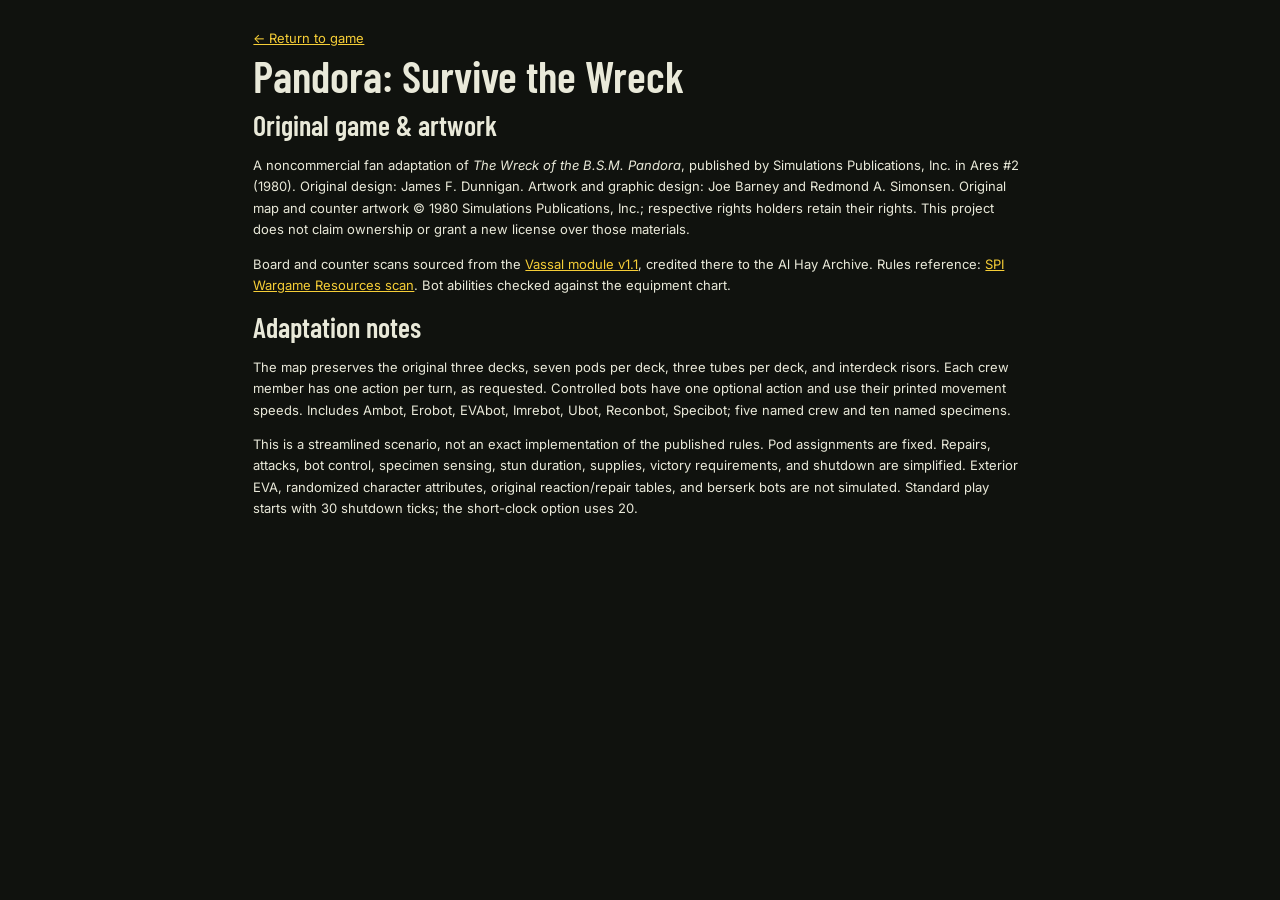
==== credits.html @ 5948ba74 "Publish Pandora: Survive the Wreck with original ship map, counters, crew turns, and bots" ====
<!doctype html><html lang="en"><head><meta charset="utf-8"><meta name="viewport" content="width=device-width,initial-scale=1"><title>Sources · Pandora: Survive the Wreck</title><link rel="stylesheet" href="style.css"></head><body><main style="max-width:850px"><a href="./">← Return to game</a><h1>Pandora: Survive the Wreck</h1><h2>Original game & artwork</h2><p>A noncommercial fan adaptation of <i>The Wreck of the B.S.M. Pandora</i>, published by Simulations Publications, Inc. in Ares #2 (1980). Original design: James F. Dunnigan. Artwork and graphic design: Joe Barney and Redmond A. Simonsen. Original map and counter artwork © 1980 Simulations Publications, Inc.; respective rights holders retain their rights. This project does not claim ownership or grant a new license over those materials.</p><p>Board and counter scans sourced from the <a href="https://vassalengine.org/wiki_old/wiki/Module:The_Wreck_of_the_B.S.M._Pandora">Vassal module v1.1</a>, credited there to the Al Hay Archive. Rules reference: <a href="https://www.spigames.net/PDFv2/WreckoftheBSMPandora.pdf">SPI Wargame Resources scan</a>. Bot abilities checked against the equipment chart.</p><h2>Adaptation notes</h2><p>The map preserves the original three decks, seven pods per deck, three tubes per deck, and interdeck risors. Each crew member has one action per turn, as requested. Controlled bots have one optional action and use their printed movement speeds. Includes Ambot, Erobot, EVAbot, Imrebot, Ubot, Reconbot, Specibot; five named crew and ten named specimens.</p><p>This is a streamlined scenario, not an exact implementation of the published rules. Pod assignments are fixed. Repairs, attacks, bot control, specimen sensing, stun duration, supplies, victory requirements, and shutdown are simplified. Exterior EVA, randomized character attributes, original reaction/repair tables, and berserk bots are not simulated. Standard play starts with 30 shutdown ticks; the short-clock option uses 20.</p></main></body></html>
---- style.css ----
@import url('https://fonts.googleapis.com/css2?family=Barlow+Condensed:wght@500;600;700;800&family=IBM+Plex+Mono:wght@400;500&family=Inter:wght@400;500;600&display=swap');
:root{color-scheme:dark;--bg:#10120e;--panel:#191c15;--line:#383c2b;--text:#e9e9d9;--muted:#a6ac95;--gold:#f6ce37;--green:#93b735}*{box-sizing:border-box}body{margin:0;background:var(--bg);color:var(--text);font:13px Inter,Arial,sans-serif}button,select{font:12px 'IBM Plex Mono',monospace;color:var(--text);border:1px solid #535742;background:#25291e;padding:10px 12px;border-radius:3px}button{cursor:pointer;touch-action:manipulation}button:hover:enabled{background:#3a4029;border-color:var(--gold)}button:focus-visible,a:focus-visible{outline:3px solid #fff;outline-offset:3px}button:disabled{opacity:.4;cursor:default}a{color:var(--gold)}header{display:flex;align-items:center;gap:32px;padding:22px 3%;border-bottom:1px solid var(--line);background:#15180f}.wordmark{font:800 44px/.85 'Barlow Condensed',Impact,sans-serif;letter-spacing:1px;text-decoration:none}.wordmark span{font:11px 'IBM Plex Mono',monospace;display:block;letter-spacing:2.7px;margin-top:9px;color:var(--text)}.edition{color:var(--muted);font:10px/1.8 monospace;letter-spacing:1px}.edition b{color:var(--green);font-weight:400}header>button{margin-left:auto}main{max-width:1780px;padding:30px 3% 16px;margin:auto}.heading{display:flex;align-items:center;justify-content:space-between;margin-bottom:24px}.kicker{font:10px/1.5 'IBM Plex Mono',monospace;letter-spacing:1px;color:var(--gold)}h1{font:600 44px/1 'Barlow Condensed',Impact,sans-serif;margin:8px 0 10px}p{line-height:1.65}.heading p{color:var(--muted);margin:0}#round{text-align:right;font:11px monospace;color:var(--gold)}#round strong{font-size:46px;display:block}#round small{font-size:9px;color:var(--muted)}#systems{display:grid;grid-template-columns:repeat(5,1fr) 1.3fr;gap:9px;margin-bottom:26px}.system{padding:13px;background:var(--panel);border:1px solid var(--line)}.system>span{font:10px monospace;color:#cccdbb}.segments{display:flex;gap:3px;margin:12px 0 8px}.segments i{background:#393d2d;height:7px;flex:1}.segments .lit{background:#db8d38}.online .lit{background:var(--green)}.system>small{color:var(--muted);font:9px monospace}.reserve strong{display:block;font:23px monospace;margin:5px 0}.reserve strong small{font-size:10px;color:var(--muted)}.reserve em{float:right;font-style:normal;color:var(--gold)}.layout{display:grid;grid-template-columns:215px minmax(430px,1fr) 242px;gap:22px;align-items:start}.label{font:10px 'IBM Plex Mono',monospace;letter-spacing:.8px;color:var(--muted);display:flex;justify-content:space-between;gap:5px;margin-bottom:10px}.label span{font-size:9px}.hint{font-size:11px;color:var(--muted);line-height:1.7;margin:0 0 13px}.crew-card{position:relative;display:flex;align-items:center;gap:10px;width:100%;padding:12px 9px;text-align:left;margin-bottom:7px;background:#1b1e16;border-color:var(--line)}.crew-card img{width:42px;height:42px}.crew-card div{flex:1;min-width:0}.crew-card b{font:600 13px Inter,sans-serif;display:block}.crew-card small{display:block;font-size:9px;color:var(--muted);margin-top:4px}.crew-card span{font-size:9px;color:#d4cf9d;display:block;margin-top:6px}.crew-card em{position:absolute;right:7px;top:7px;font:8px monospace;color:var(--gold);font-style:normal}.crew-card.active,.bot-card.active{border-color:var(--gold);background:#32321c;box-shadow:inset 3px 0 var(--gold)}.spent:not(.active){opacity:.58}.bot-title{margin-top:25px}.bot-card{display:flex;align-items:center;gap:10px;width:100%;padding:8px;text-align:left;margin-bottom:5px;background:var(--panel);border-color:var(--line)}.bot-card:disabled{opacity:.65}.bot-card img{width:34px;height:34px}.bot-card b{font:11px monospace;display:block}.bot-card small{font:9px monospace;color:var(--muted);display:block;margin-top:5px}.quiet{background:transparent;width:100%;margin-top:15px;color:var(--muted)}.center{border:1px solid var(--line);background:#12150f;min-width:0}.map-heading{display:flex;align-items:center;justify-content:space-between;padding:17px;gap:10px;border-bottom:1px solid var(--line)}.map-heading .label{margin:0 0 6px}.map-heading small{font-size:10px;color:var(--muted)}#tabs{display:flex;gap:3px;flex-shrink:0}#tabs button{padding:8px 10px;font-size:10px}.selected{color:var(--gold);border-color:var(--gold)}#viewport{position:relative;overflow:hidden;aspect-ratio:1093/1122;background:#030403}#viewport.single{aspect-ratio:1093/377}#board{position:absolute;top:0;left:0;width:100%;aspect-ratio:1093/1122}.map-art{display:block;width:100%;height:100%;object-fit:fill}#spaces{position:absolute;inset:0}.space{position:absolute;transform:translate(-50%,-50%);height:7.8%;width:20.5%;border:1px solid transparent;background:transparent;padding:0;border-radius:30px;display:flex;flex-direction:column;align-items:center;justify-content:flex-end;color:var(--text)}.space:hover:enabled{background:#ffff9922;border-color:#ddd390}.space.pod{padding-bottom:.7%}.space.tube{height:7.5%;width:20.5%;border-radius:7px}.space.risor{height:10%;width:10.5%;border-radius:50%}.space.pod[data-space$="7"]{height:20%;width:8%;justify-content:center}.space.reachable{border:2px dashed #a6d74b99;background:#bdf23a0b}.space.inspected{border:2px solid #ffffffc9;background:#ffffff10;box-shadow:0 0 12px #fff3}.space.occupied:not(.inspected){border-color:var(--gold)}.pod-type{color:#f8d747;font:8px monospace;background:#111b;border-radius:3px;padding:2px 4px;max-width:95%;white-space:nowrap;text-overflow:ellipsis;overflow:hidden}.space[data-space$="7"] .pod-type{white-space:normal;font-size:7px}.token-tray{display:flex;align-items:center;justify-content:center;gap:3px;max-width:100%;flex-wrap:wrap;min-height:28px}.counter{width:clamp(18px,2.2vw,32px);height:clamp(18px,2.2vw,32px);border:1px solid #000;box-shadow:1px 2px 3px #0009;object-fit:contain;vertical-align:middle}.counter.dormant{filter:grayscale(.65);opacity:.7}.counter.done{opacity:.55}.spec-counter{position:relative;display:inline-flex}.stunned img{filter:saturate(.3)}.spec-counter>span{position:absolute;right:-2px;bottom:-4px;background:#10254a;color:#fff;font:12px monospace}.breach{position:absolute;top:-2px;right:0;color:#ff6d38;background:#090a07;padding:1px 3px;font-size:15px}.legend{display:flex;justify-content:center;gap:18px;padding:12px 6px;font:9px monospace;color:var(--muted);border-top:1px solid var(--line)}#location{padding:20px;display:flex;gap:15px;align-items:center;border-top:1px solid var(--line)}#location>img{width:55px;height:55px}h2{font:600 28px 'Barlow Condensed',sans-serif;margin:3px 0}#location p{font-size:11px;color:var(--muted);margin:0}#actions,.dialog-actions{display:flex;gap:6px;flex-wrap:wrap;padding:0 20px 18px}#actions button{font-size:10px}.primary{color:#161b0a;background:var(--gold);border-color:var(--gold);font-weight:600}.primary:hover:enabled{color:#000;background:#ffe67a}.move-button{border-color:#a9bc5d;color:#d5e79c}.bot-controls{width:100%;border-top:1px solid var(--line);padding-top:13px;display:flex;gap:6px;flex-wrap:wrap}.bot-controls>span{width:100%;color:var(--muted);font:9px monospace;margin-bottom:3px}.turn-bar{display:flex;gap:14px;align-items:center;justify-content:space-between;padding:15px 20px;background:#202417;border-top:1px solid #41472d}#turn-hint{font-size:10px;color:var(--muted);line-height:1.6}#turn-hint b{color:var(--text);display:block}.turn-bar button{flex-shrink:0}.card{border:1px solid var(--line);background:var(--panel);padding:14px;margin-bottom:22px}.objective{display:flex;gap:12px;margin:12px 0}.objective:first-child{margin-top:0}.objective:last-child{margin-bottom:0}.objective>span{font:12px monospace;color:var(--gold);padding-top:2px}.objective p{margin:0;font-size:11px}.objective small{display:block;color:var(--muted);font-size:9px;margin-top:4px}.complete>span{color:var(--green)}#inventory>div{display:flex;align-items:center;gap:10px;margin-bottom:10px}#inventory>div:last-child{margin-bottom:0}#inventory img{width:31px;height:31px}#inventory b{font:18px monospace;color:var(--gold)}#inventory span{font-size:10px;color:var(--muted)}#log{max-height:580px;overflow:auto;scrollbar-width:thin}#log p{margin:0;padding:12px 0;border-bottom:1px solid var(--line);font:10px/1.7 'IBM Plex Mono',monospace;color:var(--muted)}#log p:first-child{color:var(--text)}#log time{display:block;font-size:8px;color:var(--green);margin-bottom:4px}footer{display:flex;gap:20px;flex-wrap:wrap;padding:25px 0 8px;color:#8a907c;font:9px/1.7 monospace}footer a{color:var(--muted)}dialog{background:#1b2016;color:var(--text);border:1px solid #89924f;border-radius:5px;padding:30px;max-width:660px;max-height:90vh;overflow:auto}dialog::backdrop{background:#050703dd;backdrop-filter:blur(5px)}dialog h2{font-size:40px;margin:9px 0 18px}dialog p,dialog li{font-size:12px;color:#c3c8b1;line-height:1.8}dialog li{padding-bottom:10px}dialog ol{padding-left:20px}dialog>.primary{width:100%}dialog label{display:grid;gap:10px}.dialog-actions{padding:20px 0 0}
@media(min-width:1600px){.counter{width:35px;height:35px}.pod-type{font-size:10px}}@media(max-width:1200px){.layout{grid-template-columns:190px minmax(400px,1fr);gap:16px}.status{grid-column:1/-1;display:grid;grid-template-columns:1fr 1fr 1.4fr;gap:14px}.status>.label{display:none}#log{max-height:260px}#systems{grid-template-columns:repeat(3,1fr)}.counter{width:30px;height:30px}.pod-type{font-size:9px}}@media(max-width:700px){header{padding:18px;gap:12px}.wordmark{font-size:35px}.wordmark span{font-size:8px;letter-spacing:2px}.edition{display:none}main{padding:22px 12px}.heading{gap:15px}h1{font-size:35px}.kicker{font-size:8px}.heading p{font-size:10px}#round strong{font-size:35px}#systems{gap:5px;margin-bottom:18px}.system{padding:9px}.system>span,.system>small{font-size:8px}.reserve strong{font-size:18px}.reserve strong small{font-size:8px}.layout{display:flex;flex-direction:column}.roster{width:100%;display:grid;grid-template-columns:repeat(5,1fr);gap:5px}.roster>.label,.roster>.hint{grid-column:1/-1}.roster>.hint{margin-bottom:0}#crew{display:contents}.crew-card{display:block;padding:8px 4px;text-align:center;min-height:120px;margin:0}.crew-card img{width:38px;height:38px;margin:4px}.crew-card b{font-size:10px;overflow:hidden;text-overflow:ellipsis}.crew-card small{font-size:7px;min-height:18px}.crew-card span{font-size:7px}.crew-card em{position:static;display:block;margin-top:4px}.bot-title{margin-top:12px}#bots{grid-column:1/-1;display:grid;grid-template-columns:repeat(4,1fr);gap:4px}.bot-card{display:block;text-align:center;padding:6px 3px;margin:0}.bot-card img{width:30px;height:30px}.bot-card b{font-size:9px}.bot-card small{font-size:7px}.quiet{grid-column:1/-1;margin:5px 0}.center{width:100%}.map-heading{padding:12px;display:block}#tabs{margin-top:10px}.map-heading small{font-size:9px}.counter{width:20px;height:20px}.token-tray{gap:1px;min-height:19px}.pod-type{font-size:6px;padding:1px 2px}.space[data-space$="7"] .pod-type{display:none}.breach{font-size:10px}.legend{gap:10px;font-size:7px}#location{padding:15px}#location h2{font-size:25px}#location p{font-size:10px}#actions{padding:0 12px 15px}#actions button{padding:10px;font-size:9px}.turn-bar{padding:12px}.turn-bar button{font-size:10px;padding:10px}#turn-hint{font-size:9px}.status{display:grid;grid-template-columns:1fr 1fr;width:100%}.status .card{margin:0}#log{grid-column:1/-1;max-height:240px}.objective{gap:8px}.objective p{font-size:10px}.objective small{font-size:8px}dialog{padding:22px;margin:auto 10px}footer{gap:12px;font-size:8px}}
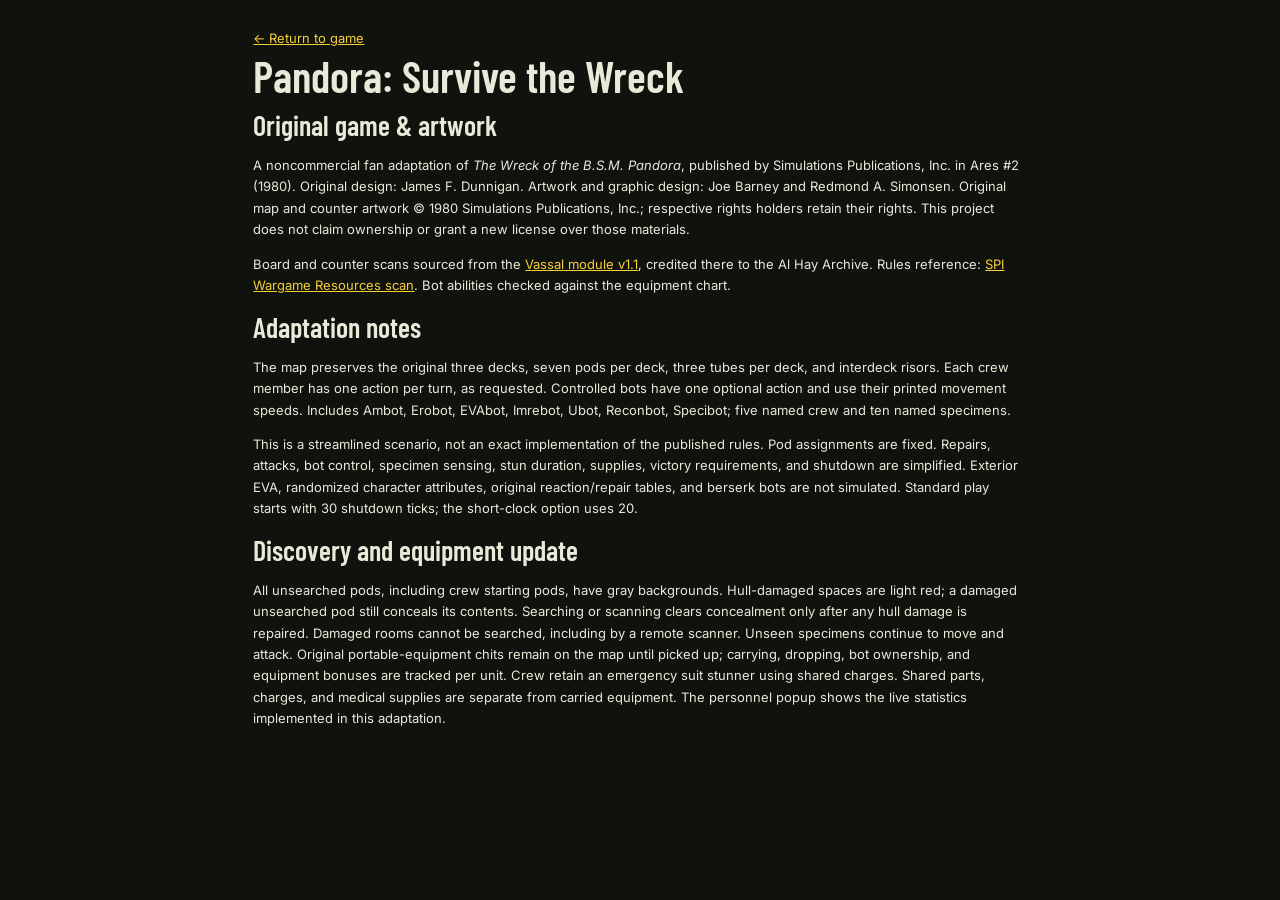
==== commit b57fb93e: "Add personnel records, carried equipment, concealed pods, and repair-before-search rule" ====
--- a/credits.html
+++ b/credits.html
@@ -1 +1 @@
-<!doctype html><html lang="en"><head><meta charset="utf-8"><meta name="viewport" content="width=device-width,initial-scale=1"><title>Sources · Pandora: Survive the Wreck</title><link rel="stylesheet" href="style.css"></head><body><main style="max-width:850px"><a href="./">← Return to game</a><h1>Pandora: Survive the Wreck</h1><h2>Original game & artwork</h2><p>A noncommercial fan adaptation of <i>The Wreck of the B.S.M. Pandora</i>, published by Simulations Publications, Inc. in Ares #2 (1980). Original design: James F. Dunnigan. Artwork and graphic design: Joe Barney and Redmond A. Simonsen. Original map and counter artwork © 1980 Simulations Publications, Inc.; respective rights holders retain their rights. This project does not claim ownership or grant a new license over those materials.</p><p>Board and counter scans sourced from the <a href="https://vassalengine.org/wiki_old/wiki/Module:The_Wreck_of_the_B.S.M._Pandora">Vassal module v1.1</a>, credited there to the Al Hay Archive. Rules reference: <a href="https://www.spigames.net/PDFv2/WreckoftheBSMPandora.pdf">SPI Wargame Resources scan</a>. Bot abilities checked against the equipment chart.</p><h2>Adaptation notes</h2><p>The map preserves the original three decks, seven pods per deck, three tubes per deck, and interdeck risors. Each crew member has one action per turn, as requested. Controlled bots have one optional action and use their printed movement speeds. Includes Ambot, Erobot, EVAbot, Imrebot, Ubot, Reconbot, Specibot; five named crew and ten named specimens.</p><p>This is a streamlined scenario, not an exact implementation of the published rules. Pod assignments are fixed. Repairs, attacks, bot control, specimen sensing, stun duration, supplies, victory requirements, and shutdown are simplified. Exterior EVA, randomized character attributes, original reaction/repair tables, and berserk bots are not simulated. Standard play starts with 30 shutdown ticks; the short-clock option uses 20.</p></main></body></html>
+<!doctype html><html lang="en"><head><meta charset="utf-8"><meta name="viewport" content="width=device-width,initial-scale=1"><title>Sources · Pandora: Survive the Wreck</title><link rel="stylesheet" href="style.css"></head><body><main style="max-width:850px"><a href="./">← Return to game</a><h1>Pandora: Survive the Wreck</h1><h2>Original game & artwork</h2><p>A noncommercial fan adaptation of <i>The Wreck of the B.S.M. Pandora</i>, published by Simulations Publications, Inc. in Ares #2 (1980). Original design: James F. Dunnigan. Artwork and graphic design: Joe Barney and Redmond A. Simonsen. Original map and counter artwork © 1980 Simulations Publications, Inc.; respective rights holders retain their rights. This project does not claim ownership or grant a new license over those materials.</p><p>Board and counter scans sourced from the <a href="https://vassalengine.org/wiki_old/wiki/Module:The_Wreck_of_the_B.S.M._Pandora">Vassal module v1.1</a>, credited there to the Al Hay Archive. Rules reference: <a href="https://www.spigames.net/PDFv2/WreckoftheBSMPandora.pdf">SPI Wargame Resources scan</a>. Bot abilities checked against the equipment chart.</p><h2>Adaptation notes</h2><p>The map preserves the original three decks, seven pods per deck, three tubes per deck, and interdeck risors. Each crew member has one action per turn, as requested. Controlled bots have one optional action and use their printed movement speeds. Includes Ambot, Erobot, EVAbot, Imrebot, Ubot, Reconbot, Specibot; five named crew and ten named specimens.</p><p>This is a streamlined scenario, not an exact implementation of the published rules. Pod assignments are fixed. Repairs, attacks, bot control, specimen sensing, stun duration, supplies, victory requirements, and shutdown are simplified. Exterior EVA, randomized character attributes, original reaction/repair tables, and berserk bots are not simulated. Standard play starts with 30 shutdown ticks; the short-clock option uses 20.</p><h2>Discovery and equipment update</h2><p>All unsearched pods, including crew starting pods, have gray backgrounds. Hull-damaged spaces are light red; a damaged unsearched pod still conceals its contents. Searching or scanning clears concealment only after any hull damage is repaired. Damaged rooms cannot be searched, including by a remote scanner. Unseen specimens continue to move and attack. Original portable-equipment chits remain on the map until picked up; carrying, dropping, bot ownership, and equipment bonuses are tracked per unit. Crew retain an emergency suit stunner using shared charges. Shared parts, charges, and medical supplies are separate from carried equipment. The personnel popup shows the live statistics implemented in this adaptation.</p></main></body></html>
--- a/style.css
+++ b/style.css
@@ -1,3 +1,53 @@
 @import url('https://fonts.googleapis.com/css2?family=Barlow+Condensed:wght@500;600;700;800&family=IBM+Plex+Mono:wght@400;500&family=Inter:wght@400;500;600&display=swap');
 :root{color-scheme:dark;--bg:#10120e;--panel:#191c15;--line:#383c2b;--text:#e9e9d9;--muted:#a6ac95;--gold:#f6ce37;--green:#93b735}*{box-sizing:border-box}body{margin:0;background:var(--bg);color:var(--text);font:13px Inter,Arial,sans-serif}button,select{font:12px 'IBM Plex Mono',monospace;color:var(--text);border:1px solid #535742;background:#25291e;padding:10px 12px;border-radius:3px}button{cursor:pointer;touch-action:manipulation}button:hover:enabled{background:#3a4029;border-color:var(--gold)}button:focus-visible,a:focus-visible{outline:3px solid #fff;outline-offset:3px}button:disabled{opacity:.4;cursor:default}a{color:var(--gold)}header{display:flex;align-items:center;gap:32px;padding:22px 3%;border-bottom:1px solid var(--line);background:#15180f}.wordmark{font:800 44px/.85 'Barlow Condensed',Impact,sans-serif;letter-spacing:1px;text-decoration:none}.wordmark span{font:11px 'IBM Plex Mono',monospace;display:block;letter-spacing:2.7px;margin-top:9px;color:var(--text)}.edition{color:var(--muted);font:10px/1.8 monospace;letter-spacing:1px}.edition b{color:var(--green);font-weight:400}header>button{margin-left:auto}main{max-width:1780px;padding:30px 3% 16px;margin:auto}.heading{display:flex;align-items:center;justify-content:space-between;margin-bottom:24px}.kicker{font:10px/1.5 'IBM Plex Mono',monospace;letter-spacing:1px;color:var(--gold)}h1{font:600 44px/1 'Barlow Condensed',Impact,sans-serif;margin:8px 0 10px}p{line-height:1.65}.heading p{color:var(--muted);margin:0}#round{text-align:right;font:11px monospace;color:var(--gold)}#round strong{font-size:46px;display:block}#round small{font-size:9px;color:var(--muted)}#systems{display:grid;grid-template-columns:repeat(5,1fr) 1.3fr;gap:9px;margin-bottom:26px}.system{padding:13px;background:var(--panel);border:1px solid var(--line)}.system>span{font:10px monospace;color:#cccdbb}.segments{display:flex;gap:3px;margin:12px 0 8px}.segments i{background:#393d2d;height:7px;flex:1}.segments .lit{background:#db8d38}.online .lit{background:var(--green)}.system>small{color:var(--muted);font:9px monospace}.reserve strong{display:block;font:23px monospace;margin:5px 0}.reserve strong small{font-size:10px;color:var(--muted)}.reserve em{float:right;font-style:normal;color:var(--gold)}.layout{display:grid;grid-template-columns:215px minmax(430px,1fr) 242px;gap:22px;align-items:start}.label{font:10px 'IBM Plex Mono',monospace;letter-spacing:.8px;color:var(--muted);display:flex;justify-content:space-between;gap:5px;margin-bottom:10px}.label span{font-size:9px}.hint{font-size:11px;color:var(--muted);line-height:1.7;margin:0 0 13px}.crew-card{position:relative;display:flex;align-items:center;gap:10px;width:100%;padding:12px 9px;text-align:left;margin-bottom:7px;background:#1b1e16;border-color:var(--line)}.crew-card img{width:42px;height:42px}.crew-card div{flex:1;min-width:0}.crew-card b{font:600 13px Inter,sans-serif;display:block}.crew-card small{display:block;font-size:9px;color:var(--muted);margin-top:4px}.crew-card span{font-size:9px;color:#d4cf9d;display:block;margin-top:6px}.crew-card em{position:absolute;right:7px;top:7px;font:8px monospace;color:var(--gold);font-style:normal}.crew-card.active,.bot-card.active{border-color:var(--gold);background:#32321c;box-shadow:inset 3px 0 var(--gold)}.spent:not(.active){opacity:.58}.bot-title{margin-top:25px}.bot-card{display:flex;align-items:center;gap:10px;width:100%;padding:8px;text-align:left;margin-bottom:5px;background:var(--panel);border-color:var(--line)}.bot-card:disabled{opacity:.65}.bot-card img{width:34px;height:34px}.bot-card b{font:11px monospace;display:block}.bot-card small{font:9px monospace;color:var(--muted);display:block;margin-top:5px}.quiet{background:transparent;width:100%;margin-top:15px;color:var(--muted)}.center{border:1px solid var(--line);background:#12150f;min-width:0}.map-heading{display:flex;align-items:center;justify-content:space-between;padding:17px;gap:10px;border-bottom:1px solid var(--line)}.map-heading .label{margin:0 0 6px}.map-heading small{font-size:10px;color:var(--muted)}#tabs{display:flex;gap:3px;flex-shrink:0}#tabs button{padding:8px 10px;font-size:10px}.selected{color:var(--gold);border-color:var(--gold)}#viewport{position:relative;overflow:hidden;aspect-ratio:1093/1122;background:#030403}#viewport.single{aspect-ratio:1093/377}#board{position:absolute;top:0;left:0;width:100%;aspect-ratio:1093/1122}.map-art{display:block;width:100%;height:100%;object-fit:fill}#spaces{position:absolute;inset:0}.space{position:absolute;transform:translate(-50%,-50%);height:7.8%;width:20.5%;border:1px solid transparent;background:transparent;padding:0;border-radius:30px;display:flex;flex-direction:column;align-items:center;justify-content:flex-end;color:var(--text)}.space:hover:enabled{background:#ffff9922;border-color:#ddd390}.space.pod{padding-bottom:.7%}.space.tube{height:7.5%;width:20.5%;border-radius:7px}.space.risor{height:10%;width:10.5%;border-radius:50%}.space.pod[data-space$="7"]{height:20%;width:8%;justify-content:center}.space.reachable{border:2px dashed #a6d74b99;background:#bdf23a0b}.space.inspected{border:2px solid #ffffffc9;background:#ffffff10;box-shadow:0 0 12px #fff3}.space.occupied:not(.inspected){border-color:var(--gold)}.pod-type{color:#f8d747;font:8px monospace;background:#111b;border-radius:3px;padding:2px 4px;max-width:95%;white-space:nowrap;text-overflow:ellipsis;overflow:hidden}.space[data-space$="7"] .pod-type{white-space:normal;font-size:7px}.token-tray{display:flex;align-items:center;justify-content:center;gap:3px;max-width:100%;flex-wrap:wrap;min-height:28px}.counter{width:clamp(18px,2.2vw,32px);height:clamp(18px,2.2vw,32px);border:1px solid #000;box-shadow:1px 2px 3px #0009;object-fit:contain;vertical-align:middle}.counter.dormant{filter:grayscale(.65);opacity:.7}.counter.done{opacity:.55}.spec-counter{position:relative;display:inline-flex}.stunned img{filter:saturate(.3)}.spec-counter>span{position:absolute;right:-2px;bottom:-4px;background:#10254a;color:#fff;font:12px monospace}.breach{position:absolute;top:-2px;right:0;color:#ff6d38;background:#090a07;padding:1px 3px;font-size:15px}.legend{display:flex;justify-content:center;gap:18px;padding:12px 6px;font:9px monospace;color:var(--muted);border-top:1px solid var(--line)}#location{padding:20px;display:flex;gap:15px;align-items:center;border-top:1px solid var(--line)}#location>img{width:55px;height:55px}h2{font:600 28px 'Barlow Condensed',sans-serif;margin:3px 0}#location p{font-size:11px;color:var(--muted);margin:0}#actions,.dialog-actions{display:flex;gap:6px;flex-wrap:wrap;padding:0 20px 18px}#actions button{font-size:10px}.primary{color:#161b0a;background:var(--gold);border-color:var(--gold);font-weight:600}.primary:hover:enabled{color:#000;background:#ffe67a}.move-button{border-color:#a9bc5d;color:#d5e79c}.bot-controls{width:100%;border-top:1px solid var(--line);padding-top:13px;display:flex;gap:6px;flex-wrap:wrap}.bot-controls>span{width:100%;color:var(--muted);font:9px monospace;margin-bottom:3px}.turn-bar{display:flex;gap:14px;align-items:center;justify-content:space-between;padding:15px 20px;background:#202417;border-top:1px solid #41472d}#turn-hint{font-size:10px;color:var(--muted);line-height:1.6}#turn-hint b{color:var(--text);display:block}.turn-bar button{flex-shrink:0}.card{border:1px solid var(--line);background:var(--panel);padding:14px;margin-bottom:22px}.objective{display:flex;gap:12px;margin:12px 0}.objective:first-child{margin-top:0}.objective:last-child{margin-bottom:0}.objective>span{font:12px monospace;color:var(--gold);padding-top:2px}.objective p{margin:0;font-size:11px}.objective small{display:block;color:var(--muted);font-size:9px;margin-top:4px}.complete>span{color:var(--green)}#inventory>div{display:flex;align-items:center;gap:10px;margin-bottom:10px}#inventory>div:last-child{margin-bottom:0}#inventory img{width:31px;height:31px}#inventory b{font:18px monospace;color:var(--gold)}#inventory span{font-size:10px;color:var(--muted)}#log{max-height:580px;overflow:auto;scrollbar-width:thin}#log p{margin:0;padding:12px 0;border-bottom:1px solid var(--line);font:10px/1.7 'IBM Plex Mono',monospace;color:var(--muted)}#log p:first-child{color:var(--text)}#log time{display:block;font-size:8px;color:var(--green);margin-bottom:4px}footer{display:flex;gap:20px;flex-wrap:wrap;padding:25px 0 8px;color:#8a907c;font:9px/1.7 monospace}footer a{color:var(--muted)}dialog{background:#1b2016;color:var(--text);border:1px solid #89924f;border-radius:5px;padding:30px;max-width:660px;max-height:90vh;overflow:auto}dialog::backdrop{background:#050703dd;backdrop-filter:blur(5px)}dialog h2{font-size:40px;margin:9px 0 18px}dialog p,dialog li{font-size:12px;color:#c3c8b1;line-height:1.8}dialog li{padding-bottom:10px}dialog ol{padding-left:20px}dialog>.primary{width:100%}dialog label{display:grid;gap:10px}.dialog-actions{padding:20px 0 0}
 @media(min-width:1600px){.counter{width:35px;height:35px}.pod-type{font-size:10px}}@media(max-width:1200px){.layout{grid-template-columns:190px minmax(400px,1fr);gap:16px}.status{grid-column:1/-1;display:grid;grid-template-columns:1fr 1fr 1.4fr;gap:14px}.status>.label{display:none}#log{max-height:260px}#systems{grid-template-columns:repeat(3,1fr)}.counter{width:30px;height:30px}.pod-type{font-size:9px}}@media(max-width:700px){header{padding:18px;gap:12px}.wordmark{font-size:35px}.wordmark span{font-size:8px;letter-spacing:2px}.edition{display:none}main{padding:22px 12px}.heading{gap:15px}h1{font-size:35px}.kicker{font-size:8px}.heading p{font-size:10px}#round strong{font-size:35px}#systems{gap:5px;margin-bottom:18px}.system{padding:9px}.system>span,.system>small{font-size:8px}.reserve strong{font-size:18px}.reserve strong small{font-size:8px}.layout{display:flex;flex-direction:column}.roster{width:100%;display:grid;grid-template-columns:repeat(5,1fr);gap:5px}.roster>.label,.roster>.hint{grid-column:1/-1}.roster>.hint{margin-bottom:0}#crew{display:contents}.crew-card{display:block;padding:8px 4px;text-align:center;min-height:120px;margin:0}.crew-card img{width:38px;height:38px;margin:4px}.crew-card b{font-size:10px;overflow:hidden;text-overflow:ellipsis}.crew-card small{font-size:7px;min-height:18px}.crew-card span{font-size:7px}.crew-card em{position:static;display:block;margin-top:4px}.bot-title{margin-top:12px}#bots{grid-column:1/-1;display:grid;grid-template-columns:repeat(4,1fr);gap:4px}.bot-card{display:block;text-align:center;padding:6px 3px;margin:0}.bot-card img{width:30px;height:30px}.bot-card b{font-size:9px}.bot-card small{font-size:7px}.quiet{grid-column:1/-1;margin:5px 0}.center{width:100%}.map-heading{padding:12px;display:block}#tabs{margin-top:10px}.map-heading small{font-size:9px}.counter{width:20px;height:20px}.token-tray{gap:1px;min-height:19px}.pod-type{font-size:6px;padding:1px 2px}.space[data-space$="7"] .pod-type{display:none}.breach{font-size:10px}.legend{gap:10px;font-size:7px}#location{padding:15px}#location h2{font-size:25px}#location p{font-size:10px}#actions{padding:0 12px 15px}#actions button{padding:10px;font-size:9px}.turn-bar{padding:12px}.turn-bar button{font-size:10px;padding:10px}#turn-hint{font-size:9px}.status{display:grid;grid-template-columns:1fr 1fr;width:100%}.status .card{margin:0}#log{grid-column:1/-1;max-height:240px}.objective{gap:8px}.objective p{font-size:10px}.objective small{font-size:8px}dialog{padding:22px;margin:auto 10px}footer{gap:12px;font-size:8px}}
+
+/* Discovery, equipment, and personnel records. */
+.space.fog{background:#7b8080f0;border:1px solid #b5baba;color:white;box-shadow:inset 0 0 10px #ffffff15}
+.space.fog:hover:enabled{background:#8c9191f5}
+.space.fog .pod-type{color:#fff;background:#333a3adb;font-weight:600;font-size:8px}
+.space.hull-damage{background:#e5aaa0e8;border-color:#ffc0b5}
+.space.hull-damage:hover:enabled{background:#efb9aef5}
+.space.hull-damage .breach{color:#761c17;background:#f2c4ba}
+.space.hull-damage .pod-type{background:#622e2dde;color:#fff}
+.space.inspected{border:2px solid white;box-shadow:0 0 9px #fff6}
+.space.reachable:not(.inspected){border:2px dashed #d1eb8a}
+.space .person{cursor:help;position:relative;z-index:2}
+.space .person:hover{outline:2px solid white;transform:scale(1.13)}
+.counter.loose-item{width:23px;height:23px;border-color:#ded8b5}
+.token-tray{gap:2px}
+.hidden-bots{border:1px dashed #53574c;padding:12px;color:#c0c6bc}
+.inspect-active{padding:0;border:none;background:transparent;flex-shrink:0}
+.inspect-active img{width:55px;height:55px;display:block}
+.fog-note{color:#d2d7d3!important;margin-top:6px!important}
+.legend{flex-wrap:wrap;gap:10px}
+.floor-items{width:100%;border-top:1px solid var(--line);padding-top:14px;display:grid;gap:8px}
+.floor-items>span{font:9px monospace;color:var(--muted)}
+.floor-item,.equipment-row,.controlled-record{display:flex;align-items:center;gap:12px;text-align:left;padding:10px;background:#242a20;border:1px solid #464c39}
+.floor-item img,.equipment-row img,.controlled-record img{width:40px;height:40px;flex-shrink:0;object-fit:contain}
+.floor-item>div,.equipment-row>div,.controlled-record>div{flex:1}
+.floor-item b,.equipment-row b,.controlled-record b{display:block;font-size:12px;color:#eeeeda}
+.floor-item small,.equipment-row small,.controlled-record small{display:block;font-size:10px;line-height:1.6;color:#b9c3ab;margin-top:4px}
+#unit-dialog{width:min(620px,calc(100vw - 28px))}
+.unit-profile-heading{display:flex;align-items:center;gap:20px;border-bottom:1px solid #535b42;padding-bottom:20px}
+.unit-profile-heading>img{width:76px;height:76px;image-rendering:auto}
+.unit-profile-heading h2{margin:4px 0;font-size:38px}
+.unit-profile-heading p{margin:0;color:#d8dccb}
+.profile-specialty{margin:18px 0}
+.profile-specialty>span{font:10px monospace;text-transform:uppercase;color:var(--gold);letter-spacing:1px}
+.profile-specialty p{margin:4px 0}
+.profile-stats{display:grid;grid-template-columns:repeat(3,1fr);gap:8px;margin:0 0 18px}
+.profile-stats>div{padding:12px 8px;background:#2a3022;border:1px solid #4d553b}
+.profile-stats dt{text-transform:uppercase;font:9px monospace;color:#bcc8a4;letter-spacing:1px;margin-bottom:7px}
+.profile-stats dd{margin:0;font:12px monospace;color:white}
+#unit-dialog h3{font:12px monospace;text-transform:uppercase;color:var(--gold);margin:22px 0 10px}
+#unit-dialog .equipment-row,#unit-dialog .controlled-record{margin-bottom:7px}
+#unit-dialog .equipment-row button{font-size:10px;padding:8px}
+#unit-dialog .empty{font-size:11px;color:#afbca3;margin:5px 0}
+.built-in{font:11px/1.7 monospace;padding:10px;border:1px dashed #69734e}
+.profile-note{font-size:10px!important;border-top:1px solid #414935;padding-top:14px;margin-top:18px}
+.signal-icon{font-size:28px;width:40px;text-align:center;color:#b9c3ab}
+#unit-dialog .dialog-actions{padding:12px 0 0;justify-content:flex-end}
+@media(max-width:700px){.counter.loose-item{width:16px;height:16px}.space.fog .pod-type{font-size:6px}.space.pod[data-space$="7"] .pod-type{display:block;font-size:5px;padding:1px;white-space:normal}.profile-stats{grid-template-columns:repeat(2,1fr)}.unit-profile-heading{gap:12px}.unit-profile-heading>img{width:60px;height:60px}.unit-profile-heading h2{font-size:32px}.floor-item{gap:8px;padding:8px}.floor-item img{width:30px;height:30px}.floor-item b{font-size:10px}.floor-item small{font-size:9px}}
+
+.profile-dismiss{position:absolute;right:9px;top:9px;padding:3px 9px;font:24px/1.2 monospace;background:#303827;color:#eeeeda;border:1px solid #65734e;z-index:2}.unit-profile-heading{padding-right:14px}
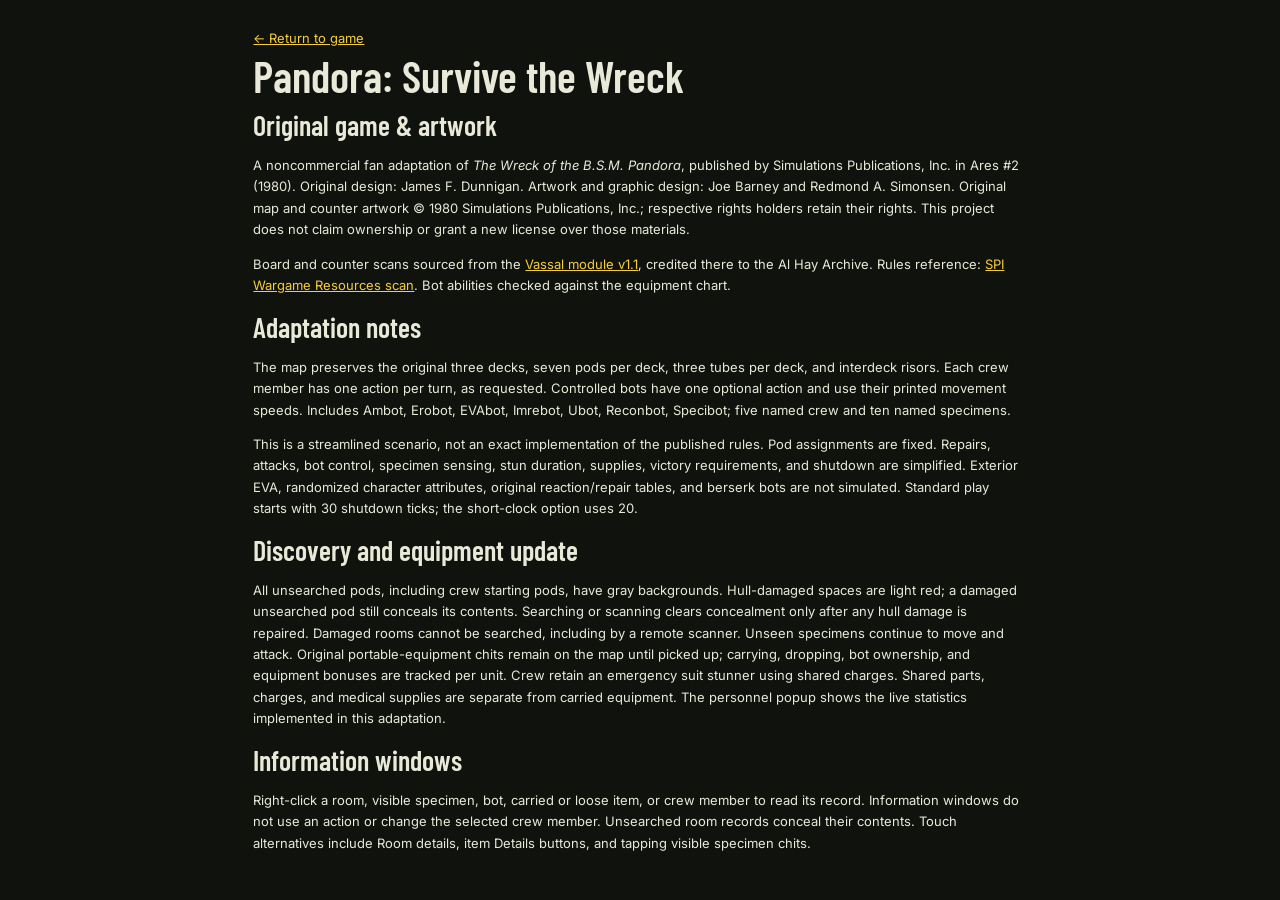
==== commit d6deb909: "Add right-click information for rooms, specimens, bots and equipment with touch alternatives" ====
--- a/credits.html
+++ b/credits.html
@@ -1 +1 @@
-<!doctype html><html lang="en"><head><meta charset="utf-8"><meta name="viewport" content="width=device-width,initial-scale=1"><title>Sources · Pandora: Survive the Wreck</title><link rel="stylesheet" href="style.css"></head><body><main style="max-width:850px"><a href="./">← Return to game</a><h1>Pandora: Survive the Wreck</h1><h2>Original game & artwork</h2><p>A noncommercial fan adaptation of <i>The Wreck of the B.S.M. Pandora</i>, published by Simulations Publications, Inc. in Ares #2 (1980). Original design: James F. Dunnigan. Artwork and graphic design: Joe Barney and Redmond A. Simonsen. Original map and counter artwork © 1980 Simulations Publications, Inc.; respective rights holders retain their rights. This project does not claim ownership or grant a new license over those materials.</p><p>Board and counter scans sourced from the <a href="https://vassalengine.org/wiki_old/wiki/Module:The_Wreck_of_the_B.S.M._Pandora">Vassal module v1.1</a>, credited there to the Al Hay Archive. Rules reference: <a href="https://www.spigames.net/PDFv2/WreckoftheBSMPandora.pdf">SPI Wargame Resources scan</a>. Bot abilities checked against the equipment chart.</p><h2>Adaptation notes</h2><p>The map preserves the original three decks, seven pods per deck, three tubes per deck, and interdeck risors. Each crew member has one action per turn, as requested. Controlled bots have one optional action and use their printed movement speeds. Includes Ambot, Erobot, EVAbot, Imrebot, Ubot, Reconbot, Specibot; five named crew and ten named specimens.</p><p>This is a streamlined scenario, not an exact implementation of the published rules. Pod assignments are fixed. Repairs, attacks, bot control, specimen sensing, stun duration, supplies, victory requirements, and shutdown are simplified. Exterior EVA, randomized character attributes, original reaction/repair tables, and berserk bots are not simulated. Standard play starts with 30 shutdown ticks; the short-clock option uses 20.</p><h2>Discovery and equipment update</h2><p>All unsearched pods, including crew starting pods, have gray backgrounds. Hull-damaged spaces are light red; a damaged unsearched pod still conceals its contents. Searching or scanning clears concealment only after any hull damage is repaired. Damaged rooms cannot be searched, including by a remote scanner. Unseen specimens continue to move and attack. Original portable-equipment chits remain on the map until picked up; carrying, dropping, bot ownership, and equipment bonuses are tracked per unit. Crew retain an emergency suit stunner using shared charges. Shared parts, charges, and medical supplies are separate from carried equipment. The personnel popup shows the live statistics implemented in this adaptation.</p></main></body></html>
+<!doctype html><html lang="en"><head><meta charset="utf-8"><meta name="viewport" content="width=device-width,initial-scale=1"><title>Sources · Pandora: Survive the Wreck</title><link rel="stylesheet" href="style.css"></head><body><main style="max-width:850px"><a href="./">← Return to game</a><h1>Pandora: Survive the Wreck</h1><h2>Original game & artwork</h2><p>A noncommercial fan adaptation of <i>The Wreck of the B.S.M. Pandora</i>, published by Simulations Publications, Inc. in Ares #2 (1980). Original design: James F. Dunnigan. Artwork and graphic design: Joe Barney and Redmond A. Simonsen. Original map and counter artwork © 1980 Simulations Publications, Inc.; respective rights holders retain their rights. This project does not claim ownership or grant a new license over those materials.</p><p>Board and counter scans sourced from the <a href="https://vassalengine.org/wiki_old/wiki/Module:The_Wreck_of_the_B.S.M._Pandora">Vassal module v1.1</a>, credited there to the Al Hay Archive. Rules reference: <a href="https://www.spigames.net/PDFv2/WreckoftheBSMPandora.pdf">SPI Wargame Resources scan</a>. Bot abilities checked against the equipment chart.</p><h2>Adaptation notes</h2><p>The map preserves the original three decks, seven pods per deck, three tubes per deck, and interdeck risors. Each crew member has one action per turn, as requested. Controlled bots have one optional action and use their printed movement speeds. Includes Ambot, Erobot, EVAbot, Imrebot, Ubot, Reconbot, Specibot; five named crew and ten named specimens.</p><p>This is a streamlined scenario, not an exact implementation of the published rules. Pod assignments are fixed. Repairs, attacks, bot control, specimen sensing, stun duration, supplies, victory requirements, and shutdown are simplified. Exterior EVA, randomized character attributes, original reaction/repair tables, and berserk bots are not simulated. Standard play starts with 30 shutdown ticks; the short-clock option uses 20.</p><h2>Discovery and equipment update</h2><p>All unsearched pods, including crew starting pods, have gray backgrounds. Hull-damaged spaces are light red; a damaged unsearched pod still conceals its contents. Searching or scanning clears concealment only after any hull damage is repaired. Damaged rooms cannot be searched, including by a remote scanner. Unseen specimens continue to move and attack. Original portable-equipment chits remain on the map until picked up; carrying, dropping, bot ownership, and equipment bonuses are tracked per unit. Crew retain an emergency suit stunner using shared charges. Shared parts, charges, and medical supplies are separate from carried equipment. The personnel popup shows the live statistics implemented in this adaptation.</p><h2>Information windows</h2><p>Right-click a room, visible specimen, bot, carried or loose item, or crew member to read its record. Information windows do not use an action or change the selected crew member. Unsearched room records conceal their contents. Touch alternatives include Room details, item Details buttons, and tapping visible specimen chits.</p></main></body></html>
--- a/style.css
+++ b/style.css
@@ -51,3 +51,18 @@
 @media(max-width:700px){.counter.loose-item{width:16px;height:16px}.space.fog .pod-type{font-size:6px}.space.pod[data-space$="7"] .pod-type{display:block;font-size:5px;padding:1px;white-space:normal}.profile-stats{grid-template-columns:repeat(2,1fr)}.unit-profile-heading{gap:12px}.unit-profile-heading>img{width:60px;height:60px}.unit-profile-heading h2{font-size:32px}.floor-item{gap:8px;padding:8px}.floor-item img{width:30px;height:30px}.floor-item b{font-size:10px}.floor-item small{font-size:9px}}
 
 .profile-dismiss{position:absolute;right:9px;top:9px;padding:3px 9px;font:24px/1.2 monospace;background:#303827;color:#eeeeda;border:1px solid #65734e;z-index:2}.unit-profile-heading{padding-right:14px}
+
+/* Context records and touch equivalents. */
+#info-dialog{width:min(620px,calc(100vw - 28px))}
+#info-dialog h3{font:12px monospace;text-transform:uppercase;color:var(--gold);margin:22px 0 10px}
+#info-dialog .empty{font-size:11px;color:#b7c3aa;line-height:1.8}
+#info-dialog .dialog-actions{padding:16px 0 0;justify-content:flex-end}
+.room-record-icon{display:grid;place-items:center;font:70px/1 monospace;color:var(--gold);width:76px;flex-shrink:0}
+.damage-warning{background:#66322d;color:#ffe0d7!important;padding:12px;border:1px solid #e6a498;font-weight:600}
+.record-link{display:flex;align-items:center;gap:12px;width:100%;padding:10px;margin-bottom:7px;text-align:left;background:#252d20}
+.record-link img{width:40px;height:40px;flex-shrink:0}
+.record-link span{font:12px monospace}.record-link small{display:block;color:#b9c8a7;font-size:10px;margin-top:5px}
+.room-details-button{margin-top:10px;font-size:10px;padding:8px;color:#e2e7d4;background:#2d3523}
+.item-actions{display:flex;gap:5px;flex-wrap:wrap;flex:0 0 auto!important;max-width:140px}
+.counter[data-specimen],.counter[data-item]{cursor:help}
+@media(max-width:700px){.item-actions{flex-direction:column;max-width:65px}.room-record-icon{font-size:50px;width:55px}.room-details-button{font-size:9px}.record-link span{font-size:11px}}
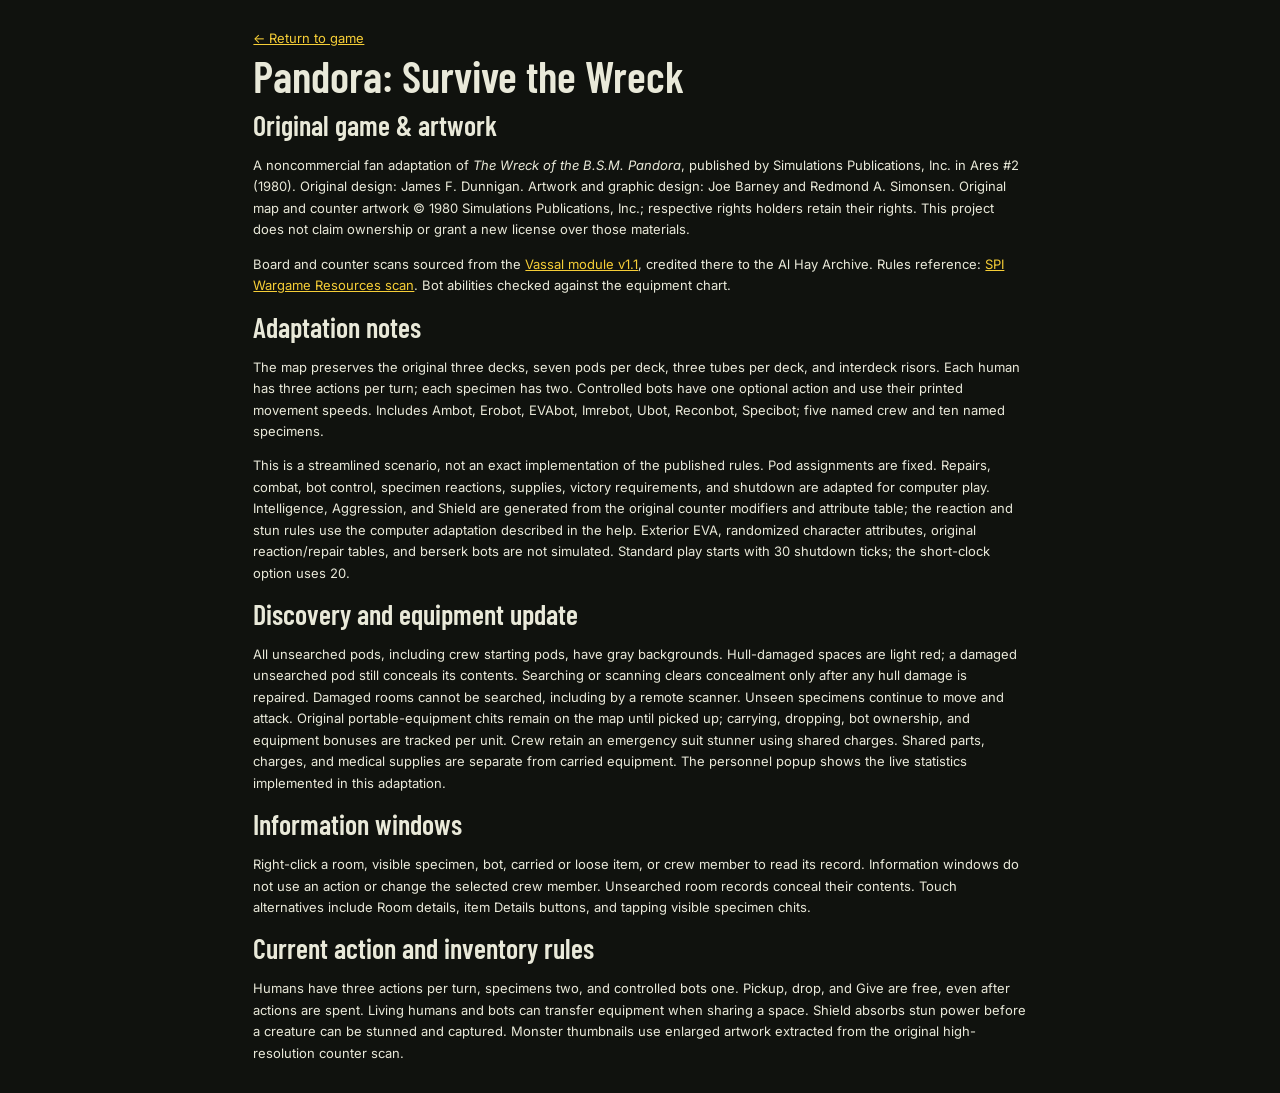
==== commit fb4c3f13: "Add monster traits and portraits, three crew actions, and free item transfers" ====
--- a/credits.html
+++ b/credits.html
@@ -1 +1 @@
-<!doctype html><html lang="en"><head><meta charset="utf-8"><meta name="viewport" content="width=device-width,initial-scale=1"><title>Sources · Pandora: Survive the Wreck</title><link rel="stylesheet" href="style.css"></head><body><main style="max-width:850px"><a href="./">← Return to game</a><h1>Pandora: Survive the Wreck</h1><h2>Original game & artwork</h2><p>A noncommercial fan adaptation of <i>The Wreck of the B.S.M. Pandora</i>, published by Simulations Publications, Inc. in Ares #2 (1980). Original design: James F. Dunnigan. Artwork and graphic design: Joe Barney and Redmond A. Simonsen. Original map and counter artwork © 1980 Simulations Publications, Inc.; respective rights holders retain their rights. This project does not claim ownership or grant a new license over those materials.</p><p>Board and counter scans sourced from the <a href="https://vassalengine.org/wiki_old/wiki/Module:The_Wreck_of_the_B.S.M._Pandora">Vassal module v1.1</a>, credited there to the Al Hay Archive. Rules reference: <a href="https://www.spigames.net/PDFv2/WreckoftheBSMPandora.pdf">SPI Wargame Resources scan</a>. Bot abilities checked against the equipment chart.</p><h2>Adaptation notes</h2><p>The map preserves the original three decks, seven pods per deck, three tubes per deck, and interdeck risors. Each crew member has one action per turn, as requested. Controlled bots have one optional action and use their printed movement speeds. Includes Ambot, Erobot, EVAbot, Imrebot, Ubot, Reconbot, Specibot; five named crew and ten named specimens.</p><p>This is a streamlined scenario, not an exact implementation of the published rules. Pod assignments are fixed. Repairs, attacks, bot control, specimen sensing, stun duration, supplies, victory requirements, and shutdown are simplified. Exterior EVA, randomized character attributes, original reaction/repair tables, and berserk bots are not simulated. Standard play starts with 30 shutdown ticks; the short-clock option uses 20.</p><h2>Discovery and equipment update</h2><p>All unsearched pods, including crew starting pods, have gray backgrounds. Hull-damaged spaces are light red; a damaged unsearched pod still conceals its contents. Searching or scanning clears concealment only after any hull damage is repaired. Damaged rooms cannot be searched, including by a remote scanner. Unseen specimens continue to move and attack. Original portable-equipment chits remain on the map until picked up; carrying, dropping, bot ownership, and equipment bonuses are tracked per unit. Crew retain an emergency suit stunner using shared charges. Shared parts, charges, and medical supplies are separate from carried equipment. The personnel popup shows the live statistics implemented in this adaptation.</p><h2>Information windows</h2><p>Right-click a room, visible specimen, bot, carried or loose item, or crew member to read its record. Information windows do not use an action or change the selected crew member. Unsearched room records conceal their contents. Touch alternatives include Room details, item Details buttons, and tapping visible specimen chits.</p></main></body></html>
+<!doctype html><html lang="en"><head><meta charset="utf-8"><meta name="viewport" content="width=device-width,initial-scale=1"><title>Sources · Pandora: Survive the Wreck</title><link rel="stylesheet" href="style.css"></head><body><main style="max-width:850px"><a href="./">← Return to game</a><h1>Pandora: Survive the Wreck</h1><h2>Original game & artwork</h2><p>A noncommercial fan adaptation of <i>The Wreck of the B.S.M. Pandora</i>, published by Simulations Publications, Inc. in Ares #2 (1980). Original design: James F. Dunnigan. Artwork and graphic design: Joe Barney and Redmond A. Simonsen. Original map and counter artwork © 1980 Simulations Publications, Inc.; respective rights holders retain their rights. This project does not claim ownership or grant a new license over those materials.</p><p>Board and counter scans sourced from the <a href="https://vassalengine.org/wiki_old/wiki/Module:The_Wreck_of_the_B.S.M._Pandora">Vassal module v1.1</a>, credited there to the Al Hay Archive. Rules reference: <a href="https://www.spigames.net/PDFv2/WreckoftheBSMPandora.pdf">SPI Wargame Resources scan</a>. Bot abilities checked against the equipment chart.</p><h2>Adaptation notes</h2><p>The map preserves the original three decks, seven pods per deck, three tubes per deck, and interdeck risors. Each human has three actions per turn; each specimen has two. Controlled bots have one optional action and use their printed movement speeds. Includes Ambot, Erobot, EVAbot, Imrebot, Ubot, Reconbot, Specibot; five named crew and ten named specimens.</p><p>This is a streamlined scenario, not an exact implementation of the published rules. Pod assignments are fixed. Repairs, combat, bot control, specimen reactions, supplies, victory requirements, and shutdown are adapted for computer play. Intelligence, Aggression, and Shield are generated from the original counter modifiers and attribute table; the reaction and stun rules use the computer adaptation described in the help. Exterior EVA, randomized character attributes, original reaction/repair tables, and berserk bots are not simulated. Standard play starts with 30 shutdown ticks; the short-clock option uses 20.</p><h2>Discovery and equipment update</h2><p>All unsearched pods, including crew starting pods, have gray backgrounds. Hull-damaged spaces are light red; a damaged unsearched pod still conceals its contents. Searching or scanning clears concealment only after any hull damage is repaired. Damaged rooms cannot be searched, including by a remote scanner. Unseen specimens continue to move and attack. Original portable-equipment chits remain on the map until picked up; carrying, dropping, bot ownership, and equipment bonuses are tracked per unit. Crew retain an emergency suit stunner using shared charges. Shared parts, charges, and medical supplies are separate from carried equipment. The personnel popup shows the live statistics implemented in this adaptation.</p><h2>Information windows</h2><p>Right-click a room, visible specimen, bot, carried or loose item, or crew member to read its record. Information windows do not use an action or change the selected crew member. Unsearched room records conceal their contents. Touch alternatives include Room details, item Details buttons, and tapping visible specimen chits.</p><h2>Current action and inventory rules</h2><p>Humans have three actions per turn, specimens two, and controlled bots one. Pickup, drop, and Give are free, even after actions are spent. Living humans and bots can transfer equipment when sharing a space. Shield absorbs stun power before a creature can be stunned and captured. Monster thumbnails use enlarged artwork extracted from the original high-resolution counter scan.</p></main></body></html>
--- a/style.css
+++ b/style.css
@@ -66,3 +66,8 @@
 .item-actions{display:flex;gap:5px;flex-wrap:wrap;flex:0 0 auto!important;max-width:140px}
 .counter[data-specimen],.counter[data-item]{cursor:help}
 @media(max-width:700px){.item-actions{flex-direction:column;max-width:65px}.room-record-icon{font-size:50px;width:55px}.room-details-button{font-size:9px}.record-link span{font-size:11px}}
+
+/* Three-action crew, free transfers, and specimen portraits. */
+.equipment-row{flex-wrap:wrap}.equipment-transfer{display:flex;gap:10px;align-items:end;flex:1 0 100%!important;width:100%;border-top:1px solid #48513d;padding-top:10px}.equipment-transfer label{display:grid;gap:5px;flex:1;color:#c9d4bb;font:10px monospace}.equipment-transfer select{width:100%;font-size:11px;min-height:36px}.equipment-transfer button{flex-shrink:0;padding:10px;font-size:10px}
+#info-dialog.specimen-card{width:min(700px,calc(100vw - 28px))}.specimen-card .unit-profile-heading>img{width:150px;height:175px;object-fit:contain;border:1px solid #c9b44c;background:#f0cf35}.specimen-card .unit-profile-heading h2{font-size:44px}.specimen-card .profile-stats>div:nth-child(-n+3){border-color:#8b8750;background:#363c24}.specimen-card .profile-stats>div:nth-child(-n+3) dd{font-size:22px;color:#f5df8e}.specimen-original{display:flex;align-items:center;gap:14px;margin-top:15px;padding:12px;background:#242c1d;color:#b9c8a7;font:10px/1.7 monospace}.specimen-original img{width:60px;height:60px;flex-shrink:0}
+@media(max-width:700px){.specimen-card .unit-profile-heading>img{width:112px;height:132px}.specimen-card .unit-profile-heading h2{font-size:34px}.equipment-transfer{gap:7px}.equipment-transfer select{font-size:10px}.specimen-card .profile-stats{grid-template-columns:repeat(3,1fr)}.specimen-card .profile-stats dd{font-size:10px}.specimen-card .profile-stats>div:nth-child(-n+3) dd{font-size:18px}}
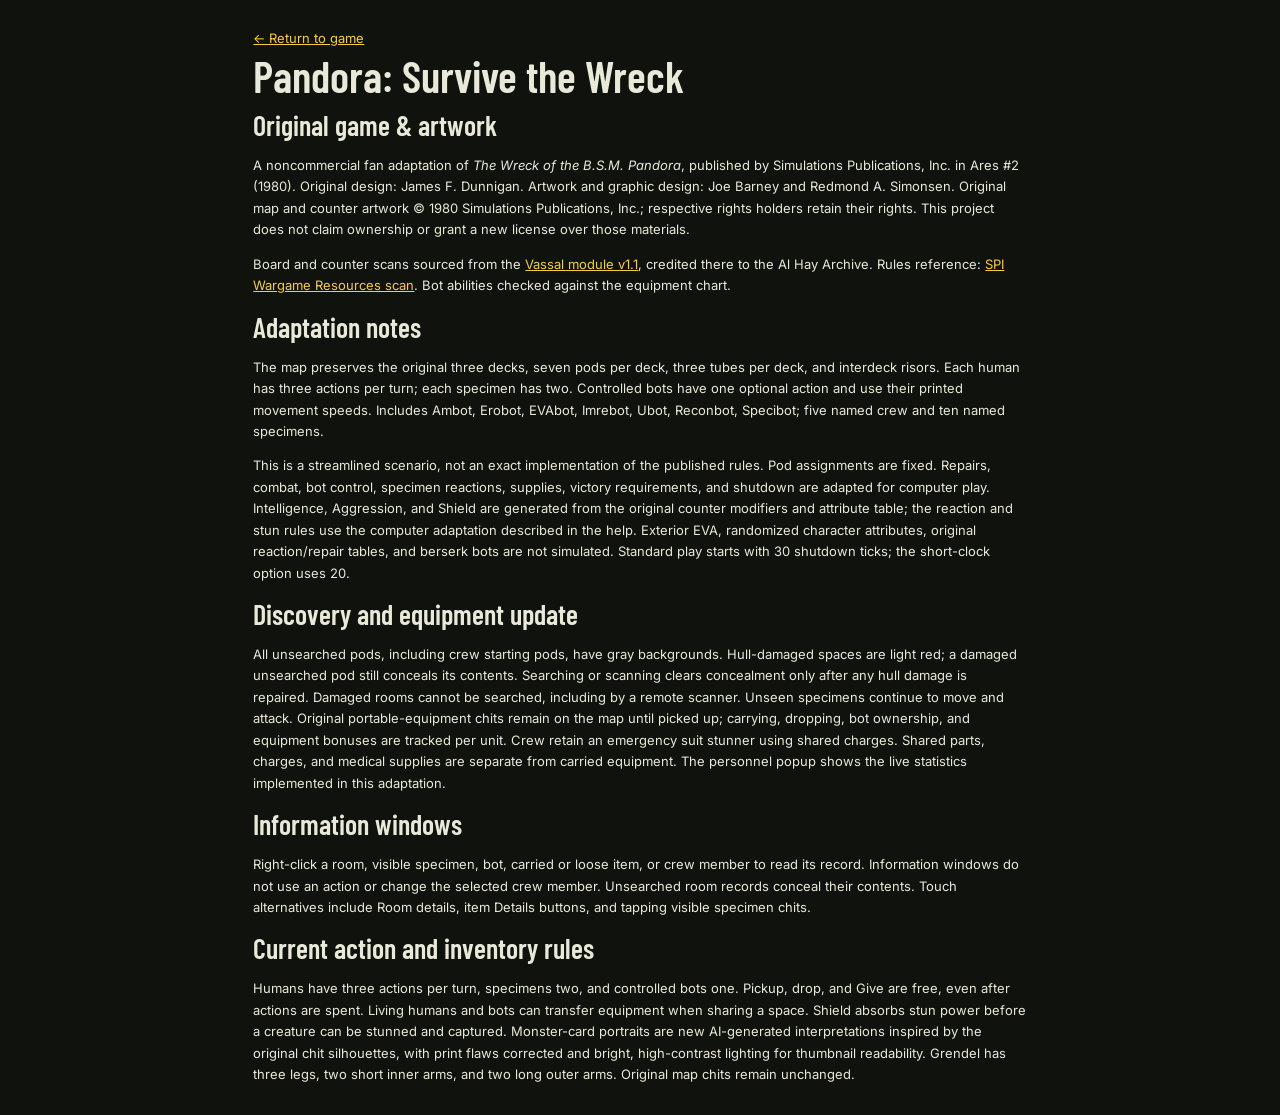
==== commit 883b80d3: "Add ten bright detailed monster portraits inspired by original chits" ====
--- a/credits.html
+++ b/credits.html
@@ -1 +1 @@
-<!doctype html><html lang="en"><head><meta charset="utf-8"><meta name="viewport" content="width=device-width,initial-scale=1"><title>Sources · Pandora: Survive the Wreck</title><link rel="stylesheet" href="style.css"></head><body><main style="max-width:850px"><a href="./">← Return to game</a><h1>Pandora: Survive the Wreck</h1><h2>Original game & artwork</h2><p>A noncommercial fan adaptation of <i>The Wreck of the B.S.M. Pandora</i>, published by Simulations Publications, Inc. in Ares #2 (1980). Original design: James F. Dunnigan. Artwork and graphic design: Joe Barney and Redmond A. Simonsen. Original map and counter artwork © 1980 Simulations Publications, Inc.; respective rights holders retain their rights. This project does not claim ownership or grant a new license over those materials.</p><p>Board and counter scans sourced from the <a href="https://vassalengine.org/wiki_old/wiki/Module:The_Wreck_of_the_B.S.M._Pandora">Vassal module v1.1</a>, credited there to the Al Hay Archive. Rules reference: <a href="https://www.spigames.net/PDFv2/WreckoftheBSMPandora.pdf">SPI Wargame Resources scan</a>. Bot abilities checked against the equipment chart.</p><h2>Adaptation notes</h2><p>The map preserves the original three decks, seven pods per deck, three tubes per deck, and interdeck risors. Each human has three actions per turn; each specimen has two. Controlled bots have one optional action and use their printed movement speeds. Includes Ambot, Erobot, EVAbot, Imrebot, Ubot, Reconbot, Specibot; five named crew and ten named specimens.</p><p>This is a streamlined scenario, not an exact implementation of the published rules. Pod assignments are fixed. Repairs, combat, bot control, specimen reactions, supplies, victory requirements, and shutdown are adapted for computer play. Intelligence, Aggression, and Shield are generated from the original counter modifiers and attribute table; the reaction and stun rules use the computer adaptation described in the help. Exterior EVA, randomized character attributes, original reaction/repair tables, and berserk bots are not simulated. Standard play starts with 30 shutdown ticks; the short-clock option uses 20.</p><h2>Discovery and equipment update</h2><p>All unsearched pods, including crew starting pods, have gray backgrounds. Hull-damaged spaces are light red; a damaged unsearched pod still conceals its contents. Searching or scanning clears concealment only after any hull damage is repaired. Damaged rooms cannot be searched, including by a remote scanner. Unseen specimens continue to move and attack. Original portable-equipment chits remain on the map until picked up; carrying, dropping, bot ownership, and equipment bonuses are tracked per unit. Crew retain an emergency suit stunner using shared charges. Shared parts, charges, and medical supplies are separate from carried equipment. The personnel popup shows the live statistics implemented in this adaptation.</p><h2>Information windows</h2><p>Right-click a room, visible specimen, bot, carried or loose item, or crew member to read its record. Information windows do not use an action or change the selected crew member. Unsearched room records conceal their contents. Touch alternatives include Room details, item Details buttons, and tapping visible specimen chits.</p><h2>Current action and inventory rules</h2><p>Humans have three actions per turn, specimens two, and controlled bots one. Pickup, drop, and Give are free, even after actions are spent. Living humans and bots can transfer equipment when sharing a space. Shield absorbs stun power before a creature can be stunned and captured. Monster thumbnails use enlarged artwork extracted from the original high-resolution counter scan.</p></main></body></html>
+<!doctype html><html lang="en"><head><meta charset="utf-8"><meta name="viewport" content="width=device-width,initial-scale=1"><title>Sources · Pandora: Survive the Wreck</title><link rel="stylesheet" href="style.css"></head><body><main style="max-width:850px"><a href="./">← Return to game</a><h1>Pandora: Survive the Wreck</h1><h2>Original game & artwork</h2><p>A noncommercial fan adaptation of <i>The Wreck of the B.S.M. Pandora</i>, published by Simulations Publications, Inc. in Ares #2 (1980). Original design: James F. Dunnigan. Artwork and graphic design: Joe Barney and Redmond A. Simonsen. Original map and counter artwork © 1980 Simulations Publications, Inc.; respective rights holders retain their rights. This project does not claim ownership or grant a new license over those materials.</p><p>Board and counter scans sourced from the <a href="https://vassalengine.org/wiki_old/wiki/Module:The_Wreck_of_the_B.S.M._Pandora">Vassal module v1.1</a>, credited there to the Al Hay Archive. Rules reference: <a href="https://www.spigames.net/PDFv2/WreckoftheBSMPandora.pdf">SPI Wargame Resources scan</a>. Bot abilities checked against the equipment chart.</p><h2>Adaptation notes</h2><p>The map preserves the original three decks, seven pods per deck, three tubes per deck, and interdeck risors. Each human has three actions per turn; each specimen has two. Controlled bots have one optional action and use their printed movement speeds. Includes Ambot, Erobot, EVAbot, Imrebot, Ubot, Reconbot, Specibot; five named crew and ten named specimens.</p><p>This is a streamlined scenario, not an exact implementation of the published rules. Pod assignments are fixed. Repairs, combat, bot control, specimen reactions, supplies, victory requirements, and shutdown are adapted for computer play. Intelligence, Aggression, and Shield are generated from the original counter modifiers and attribute table; the reaction and stun rules use the computer adaptation described in the help. Exterior EVA, randomized character attributes, original reaction/repair tables, and berserk bots are not simulated. Standard play starts with 30 shutdown ticks; the short-clock option uses 20.</p><h2>Discovery and equipment update</h2><p>All unsearched pods, including crew starting pods, have gray backgrounds. Hull-damaged spaces are light red; a damaged unsearched pod still conceals its contents. Searching or scanning clears concealment only after any hull damage is repaired. Damaged rooms cannot be searched, including by a remote scanner. Unseen specimens continue to move and attack. Original portable-equipment chits remain on the map until picked up; carrying, dropping, bot ownership, and equipment bonuses are tracked per unit. Crew retain an emergency suit stunner using shared charges. Shared parts, charges, and medical supplies are separate from carried equipment. The personnel popup shows the live statistics implemented in this adaptation.</p><h2>Information windows</h2><p>Right-click a room, visible specimen, bot, carried or loose item, or crew member to read its record. Information windows do not use an action or change the selected crew member. Unsearched room records conceal their contents. Touch alternatives include Room details, item Details buttons, and tapping visible specimen chits.</p><h2>Current action and inventory rules</h2><p>Humans have three actions per turn, specimens two, and controlled bots one. Pickup, drop, and Give are free, even after actions are spent. Living humans and bots can transfer equipment when sharing a space. Shield absorbs stun power before a creature can be stunned and captured. Monster-card portraits are new AI-generated interpretations inspired by the original chit silhouettes, with print flaws corrected and bright, high-contrast lighting for thumbnail readability. Grendel has three legs, two short inner arms, and two long outer arms. Original map chits remain unchanged.</p></main></body></html>
--- a/style.css
+++ b/style.css
@@ -69,5 +69,5 @@
 
 /* Three-action crew, free transfers, and specimen portraits. */
 .equipment-row{flex-wrap:wrap}.equipment-transfer{display:flex;gap:10px;align-items:end;flex:1 0 100%!important;width:100%;border-top:1px solid #48513d;padding-top:10px}.equipment-transfer label{display:grid;gap:5px;flex:1;color:#c9d4bb;font:10px monospace}.equipment-transfer select{width:100%;font-size:11px;min-height:36px}.equipment-transfer button{flex-shrink:0;padding:10px;font-size:10px}
-#info-dialog.specimen-card{width:min(700px,calc(100vw - 28px))}.specimen-card .unit-profile-heading>img{width:150px;height:175px;object-fit:contain;border:1px solid #c9b44c;background:#f0cf35}.specimen-card .unit-profile-heading h2{font-size:44px}.specimen-card .profile-stats>div:nth-child(-n+3){border-color:#8b8750;background:#363c24}.specimen-card .profile-stats>div:nth-child(-n+3) dd{font-size:22px;color:#f5df8e}.specimen-original{display:flex;align-items:center;gap:14px;margin-top:15px;padding:12px;background:#242c1d;color:#b9c8a7;font:10px/1.7 monospace}.specimen-original img{width:60px;height:60px;flex-shrink:0}
-@media(max-width:700px){.specimen-card .unit-profile-heading>img{width:112px;height:132px}.specimen-card .unit-profile-heading h2{font-size:34px}.equipment-transfer{gap:7px}.equipment-transfer select{font-size:10px}.specimen-card .profile-stats{grid-template-columns:repeat(3,1fr)}.specimen-card .profile-stats dd{font-size:10px}.specimen-card .profile-stats>div:nth-child(-n+3) dd{font-size:18px}}
+#info-dialog.specimen-card{width:min(700px,calc(100vw - 28px))}.specimen-card .unit-profile-heading>img{width:180px;height:220px;object-fit:contain;border:1px solid #a9b59b;background:#172a3a}.specimen-card .unit-profile-heading h2{font-size:44px}.specimen-card .profile-stats>div:nth-child(-n+3){border-color:#8b8750;background:#363c24}.specimen-card .profile-stats>div:nth-child(-n+3) dd{font-size:22px;color:#f5df8e}.specimen-original{display:flex;align-items:center;gap:14px;margin-top:15px;padding:12px;background:#242c1d;color:#b9c8a7;font:10px/1.7 monospace}.specimen-original img{width:60px;height:60px;flex-shrink:0}
+@media(max-width:700px){.specimen-card .unit-profile-heading>img{width:120px;height:150px}.specimen-card .unit-profile-heading h2{font-size:34px}.equipment-transfer{gap:7px}.equipment-transfer select{font-size:10px}.specimen-card .profile-stats{grid-template-columns:repeat(3,1fr)}.specimen-card .profile-stats dd{font-size:10px}.specimen-card .profile-stats>div:nth-child(-n+3) dd{font-size:18px}}
